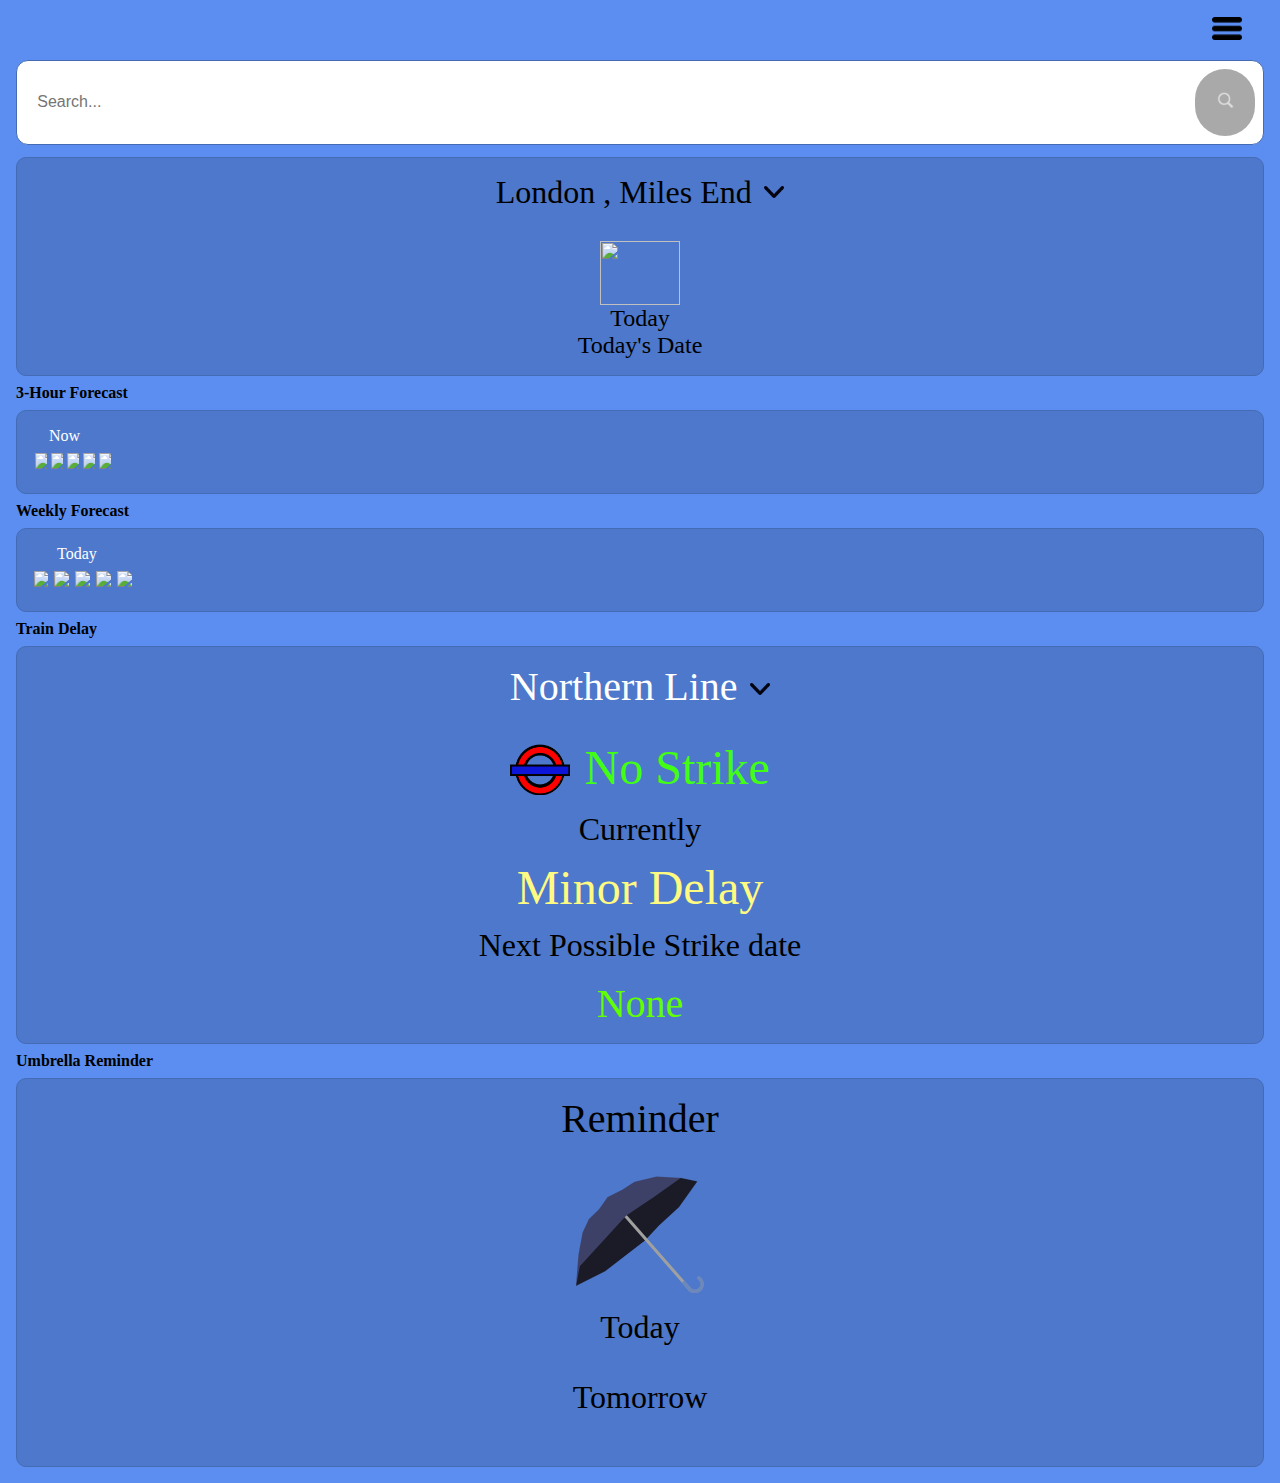
==== index.html @ 031dc364 "Add files via upload" ====
<!DOCTYPE html>
<html lang="en">
<head>
    <meta charset="UTF-8">
    <meta name="viewport" content="width=device-width, initial-scale=1.0">
    <link href="css/index.css" rel="stylesheet" type="text/css">
    <title>Document</title>
</head>


<body>

    <div class="MainMenu">


            <!-- Setting -->
            <form action="Setting.html" class="setting">
                <button type="submit" ><img src="img/3 line (Setting).png" alt="Setting"></button>
            </form>
       

            <!-- SearchBar -->

            <form action="" class="search-bar-background">
                <input type="text" placeholder="Search..." list="options">
                <datalist id="options">
                    <option value="Hourly Forecast">Hourly Forecast</option>
                    <option value="Weekly Forecast">Weekly Forecast</option>
                    <option value="Train Delay">Train Delay</option>
                    <option value="Umbrella Reminder">Umbrella Reminder</option>
                    <option value="Weekly Forecast">Weekly Forecast</option>
                </datalist>

                <button type="submit"><img src="img/Magnifyingglass.png" alt="SearchButton"></button>
                <!-- <button type="submit"><img src="img/Arrow.png" alt="cancelButton"></button> -->
            </form>
    


        <!-- Box1, abt weather/temperature -->

        <div class = "Main_Temp_weather">
            
            <div class = "Location-Top">
                <div class = "Location">London , Miles End</div>
                <img class="arrow" src="img/Arrow.png" alt="Temperature/weather-arrow">
            </div>

            <div class = "Temperature-Middle">
                <!-- <div>test</div> -->
                <img class="weatherIcon" id="weatherIcon" src="#">
                <div class="temperatureValue" id="todayDateTemp"></div>
            </div>

            <div class = "Weather Today">Today</div>
            <div class = "Weather WeatherName" id="weatherName"></div>
            <div class = "Weather T_Date">Today's Date</div>
            <div class = "Weather Date" id="todayDate"></div>

        </div>




        
        <!-- Box2, abt hourly forecast (title) -->

        <div class = "Box_Title">3-Hour Forecast</div>

        <!-- Box2 - Core code -->
        <div class = "Main_WeeklyForecast">


            <div class="ForeCast_FlexTable">
                <div class = "ForeCast Row1">
                    <div class="Time" style="padding-right: 1.5em">Now</div>
                    <div class="Time" id="3hourTime"></div>
                </div>
    
                <div class = "ForeCast Row2">
                    <img class="Icon-WeatherForecast" id="weatherHourIcon1" src="#">
                    <img class="Icon-WeatherForecast" id="weatherHourIcon2" src="#">
                    <img class="Icon-WeatherForecast" id="weatherHourIcon3" src="#">
                    <img class="Icon-WeatherForecast" id="weatherHourIcon4" src="#">
                    <img class="Icon-WeatherForecast" id="weatherHourIcon5" src="#">
                </div>
    
                <div class = "ForeCast Row3" style="padding-left: 2em">
                    <div class="Temperature-WeatherForecast" id="nowTemp"></div>
                    <div class="Temperature-WeatherForecast" id="hourWeatherData"></div>
                </div>
            </div>
            

        </div>




        <!-- Box3, abt weekly forecast (title) -->  
        
        <div class = "Box_Title">Weekly Forecast</div>

        <!-- Box3 - Core code -->

        <div class = "Main_WeeklyForecast">


            <div class="ForeCast_FlexTable">
                <div class = "Weekly_ForeCast Weekly_Row1">
                    <div class="Weekly_Time" style="padding-left: 1.5em; padding-right: 1.5em">Today</div>
                    <div class="Weekly_Time" id="weekDay"></div>
                </div>
    
                <div class = "Weekly_ForeCast Weekly_Row2">
                    <img class="Weekly_Icon-WeatherForecast" id="weatherWeekIcon1" src="#">
                    <img class="Weekly_Icon-WeatherForecast" id="weatherWeekIcon2" src="#">
                    <img class="Weekly_Icon-WeatherForecast" id="weatherWeekIcon3" src="#">
                    <img class="Weekly_Icon-WeatherForecast" id="weatherWeekIcon4" src="#">
                    <img class="Weekly_Icon-WeatherForecast" id="weatherWeekIcon5" src="#">
                </div>
    
                <div class = "Weekly_ForeCast Weekly_Row3">
                    <div class="Weekly_Temperature-WeatherForecast" id="tdyDiffTemp"></div>
                    <div class="Weekly_Temperature-WeatherForecast" id="differentTemp"></div>
                </div>
            </div>
            
        </div>




        <!-- Box4, abt train delay (title) -->  

        <div class = "Box_Title">Train Delay</div>  

        <!-- Box4, Core code -->  

        <div class = "Main_Train_Delay">
            
            <div class = "TrainLine-Top">
                <div class = "TrainLine">Northern Line</div>
                <img class="Train_delay_arrow" src="img/Arrow.png" alt="TrainDelay-arrow">
            </div>

            <div class = "Delay-Middle">
                <!-- <div>test</div> -->
                <img class="TFL_icon" src="img/TFL icon.png" alt="TFL-Icon">
                <div class="Strike">No Strike</div>
            </div>

            <div class = "Delay Currently">Currently</div>
            <div class = "Delay TypeOfDelay">Minor Delay</div>
            <div class = "Delay Nxt_Stike_Date">Next Possible Strike date</div>
            <div class = "Delay Strike_Date">None</div>

        </div>
        



        <!-- Box5, abt umbrella reminder (title) -->  

        <div class = "Box_Title">Umbrella Reminder</div>  

        <!-- Box5, Core code -->  

        <div class = "Main_UmbrellaReminder">
            
            <div class = "Umbrella-Top">
                <div class = "Reminder-title">Reminder</div>
            </div>

            <div class = "Rem_Today-Middle">
                <img class=UmbrellaIcon src="img/UmbrellaIcon.png" alt="Umbrella">
            </div>

            <div class = "Reminder R_Today">Today</div>
            <div class = "Reminder BringUmbrella" id="umbrellaTdyCheck"></div>
            <div class = "Reminder R_Tomorrow">Tomorrow</div>
            <div class = "Reminder recommend" id="umbrellaTmrCheck"></div>

        </div>

        <script src="Weather.js"></script>
        

    </div>

</body>
</html>
---- css/index.css ----
/* 768px */


@media only screen and (max-width: 10000000px) {
    body{
        margin: 0;
        padding: 0;
        /* line-height: 1.6;
        word-spacing: 1.4px; */
        display: flex;
        height: 100%;
        background-color: #5B8EF0;
    }
    
    /* Special title for each box */

    .Box_Title{
        padding-left: 1em;
        margin-top: 0.5em;
        margin-bottom: 0.5em;
        font-weight: bold;

    }

    /* Whole of main menu value here */

    .MainMenu {
        width: 100%;
        height: 100%;
        /* border: 10px solid; */
        display: flex;
        flex-direction: column;
    }
    /* ---------------------------------------------------------------------- */

    .Setting_Search{
        display: flex;
        flex-direction: column;
    }

    /* ---------------------------------------------------------------------- */
    /* Setting */


    .setting{
        padding: 1em;
        margin-left: auto;
        margin-right: 1em;
    }

    .setting button{
        background: transparent;
        border: 0;

        cursor: pointer;
    }
    .setting img{
        width: 30px;
    }

    /* ---------------------------------------------------------------------- */

    /* Search Bar */

    .search-bar-background{
        padding: 0.5em;
        margin-left: 1em;
        margin-right: 1em;
        border: 1px solid #456BB4;
        border-radius: 12px;
        background-color: white;
        color: black;
        display: flex;
        
    }

    .search-bar-background input{
        flex: 1;
        border: 0;
        padding: 2% 1%;
        font-size: 100%;
        color: #000000;
        outline: none;
    }

    .search-bar-background button img{
        width: 25px;
    }

    .search-bar-background button{
        border: 0;
        border-radius: 1000px;
        width: 60px;
        background-color: darkgrey;
        cursor: pointer;
    }
    

    /* ---------------------------------------------------------------------- */

    
    /* Box 1, Weather/temperature */
    /* mainFrame Value */
    .Main_Temp_weather {
        height: 100%;
        padding: 1em;
        margin-top: 0.75em;
        margin-left: 1em;
        margin-right: 1em;
        border: 1px solid #456BB4;
        border-radius: 10px;
        background-color: rgb(69,107,180,0.61);
        color: black;
        display: flex;
        flex-direction: column;
    }

    /* Location name , Top */

    .Location-Top{
        align-self: center;
        display: flex;
        text-align: center;
    }

    .Location{
        font-size: 2em;
    }

    .arrow{
        height: 0.75em;
        padding-top: 0.75em;
        padding-left: 0.75em;

    }
    /* Weather & temp , Middle*/

    .Temperature-Middle{
        padding-top: 2.5%;
        align-self: center;
        color: #CAD7DF;
        display: flex;
        
    }


    .weatherIcon{
        width: 5em;
        height: 4em;
    }
    .temperatureValue{
        font-size: 4em;
        
    }


    /* Bottom 4 item , today, Weather name, t_date & date*/

    .Weather{
        align-self: center;
    }

    .Today{
        font-size: 1.5em;
    }

    .WeatherName{
        font-size: 2.5em;
        color: #CAD7DF;
    }

    .T_Date{
        font-size: 1.5em;
    }

    .Date{
        font-size: 2em;
        color: #76D6FF;
    }
    /* ---------------------------------------------------------------------- */

    /* Box 2 - hourly forecast */

    .Main_HourlyForecast{
        height: 100%;
        padding: 1em;
        margin-left: 1em;
        margin-right: 1em;
        border: 1px solid #456BB4;
        border-radius: 10px;
        background-color: rgb(69,107,180,0.61);
        color: black;
        display: flex;
    }

    .ForeCast_FlexTable{
        display: flex;
        flex-direction: column;
    }

    .ForeCast{
        display: flex;
    }

    .Time{
        color: #FFFFFF;
        display: flex;
    }

    .Icon-WeatherForecast{
        padding-top: 0.5em;
        padding-bottom: 0.5em;
        margin: auto;
        width: 15%;
    }

    .Temperature-WeatherForecast{
        padding-right: 0.3em;
        color: #FFFFFF;
        display: flex;
    }

    .Row1{
        padding-left: 1em;
    }
    
    /* ---------------------------------------------------------------------- */

    /* Box 3 - weekly forecast */

    .Main_WeeklyForecast{
        height: 100%;
        padding: 1em;
        margin-left: 1em;
        margin-right: 1em;
        border: 1px solid #456BB4;
        border-radius: 10px;
        background-color: rgb(69,107,180,0.61);
        color: black;
        display: flex;
    }

    .Weekly_ForeCast{
        display: flex;
    }

    .Weekly_Time{
        padding-right: 0.3em;
        color: #FFFFFF;
        display: flex;
    }

    .Weekly_Icon-WeatherForecast{
        padding-top: 0.5em;
        padding-bottom: 0.5em;
        margin: auto;
        width: 15%;
    }

    .Weekly_Temperature-WeatherForecast{
        color: #FFFFFF;
        display: flex;
    }

    .Weekly_Row1{
        gap: 0.3em;
    }
    .Weekly_Row2{
        gap:0.3em;
    }

    .Weekly_Row3{
        gap:3px;
    }
    /* ---------------------------------------------------------------------- */
    
    /* Box 4 - Train Delay */

    .Main_Train_Delay {
        height: 100%;
        padding: 1em;
        margin-left: 1em;
        margin-right: 1em;
        border: 1px solid #456BB4;
        border-radius: 10px;
        background-color: rgb(69,107,180,0.61);
        color: black;
        display: flex;
        flex-direction: column;
    }

    /* Location name , Top */

    .TrainLine-Top{
        align-self: center;
        display: flex;
        text-align: center;
    }

    .TrainLine{
        font-size: 2.5em;
        color: #FFFFFF;
        text-align: center;
    }

    .Train_delay_arrow{
        height: 0.75em;
        padding-top: 1.25em;
        padding-left: 0.75em;

    }
    /* Weather & temp , Middle*/

    .Delay-Middle{
        padding-top: 2.5%;
        align-self: center;
        color: #CAD7DF;
        display: flex;
        
    }


    .TFL_icon{
        width: 3.75em;
        padding-top: 0.2em;
    }
    .Strike{
        padding-left: 0.3em;
        font-size: 3em;
        color: #42FE13;
    }


    /* Bottom 4 item , today, Weather name, t_date & date*/

    .Delay{
        align-self: center;
    }

    .Currently{
        padding-top: 0.5em;
        font-size: 2em;
    }

    .TypeOfDelay{
        padding-top: 0.25em;
        padding-bottom: 0.25em;
        font-size: 3em;
        color: #FFFA81;
        text-align: center;
    }

    .Nxt_Stike_Date{
        padding-bottom: 0.5em;
        font-size: 2em;
        text-align: center;
    }

    .Strike_Date{
        font-size: 2.5em;
        color: #61FF00;
        text-align: center;
    }


    /* ---------------------------------------------------------------------- */
    
    /* Box 5 - Umbrella Reminder */

    .Main_UmbrellaReminder {
        height: 100%;
        padding: 1em;
        margin-left: 1em;
        margin-right: 1em;
        border: 1px solid #456BB4;
        border-radius: 10px;
        background-color: rgb(69,107,180,0.61);
        color: black;
        display: flex;
        flex-direction: column;

        margin-bottom: 1em;
    }

    /* Location name , Top */

    .Umbrella-Top{
        align-self: center;
        display: flex;
    }

    .Reminder-title{
        font-size: 2.5em;
    }

    /* Weather & temp , Middle*/

    .Rem_Today-Middle{
        padding-top: 2.5%;
        align-self: center;
        color: #CAD7DF;
        display: flex;
        flex-direction: column;
    }


    .UmbrellaIcon{
        align-self: center;
        width: 8em;
        padding-top: 0.2em;
    }


    /* Bottom 4 item , today, Weather name, t_date & date*/

    .Reminder{
        align-self: center;
    }

    .R_Today{
        padding-top: 0.5em;
        padding-bottom: 0.25em;
        font-size: 2em;
    }

    .BringUmbrella{
        padding-top: 0.25em;
        padding-bottom: 0.25em;
        font-size: 2.2em;
        color: #FFE600;
        text-align: center;
    }

    .R_Tomorrow{
        padding-top: 0.25em;
        padding-bottom: 0.5em;
        font-size: 2em;
    }

    .recommend{
        padding-top: 0.25em;
        padding-bottom: 0.25em;
        font-size: 2.2em;
        color: #61FF00;
        text-align: center;
    }

    /* ---------------------------------------------------------------------- */

    /* template css. could delete, useless code */
    .item{
        height: 100%;
        padding: 1em;
        margin: 1em;
        border: 10px solid;
        border-radius: 10px;
    }
    

}
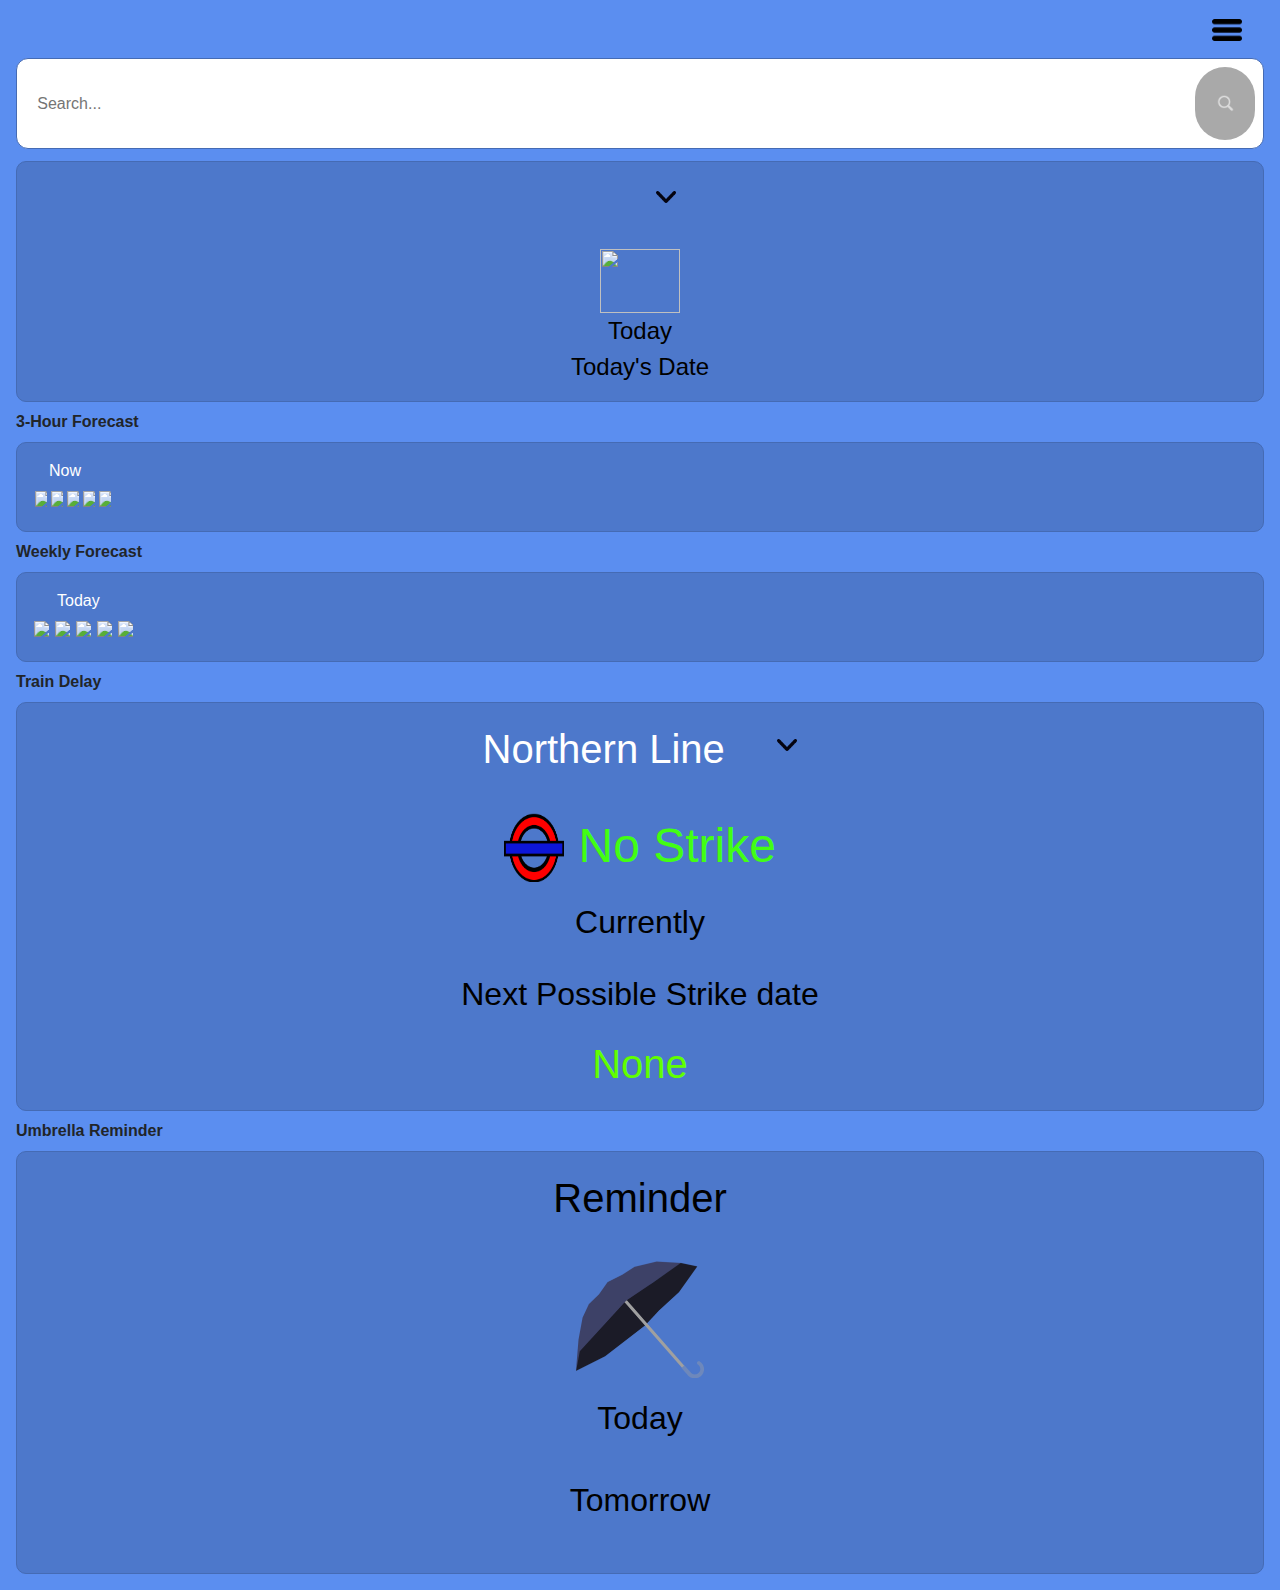
==== commit 77a68882: "Add files via upload" ====
--- a/index.html
+++ b/index.html
@@ -3,6 +3,7 @@
 <head>
     <meta charset="UTF-8">
     <meta name="viewport" content="width=device-width, initial-scale=1.0">
+    <link rel="stylesheet" href="https://cdn.jsdelivr.net/npm/bootstrap@4.0.0/dist/css/bootstrap.min.css" integrity="sha384-Gn5384xqQ1aoWXA+058RXPxPg6fy4IWvTNh0E263XmFcJlSAwiGgFAW/dAiS6JXm" crossorigin="anonymous">
     <link href="css/index.css" rel="stylesheet" type="text/css">
     <title>Document</title>
 </head>
@@ -42,8 +43,22 @@
         <div class = "Main_Temp_weather">
             
             <div class = "Location-Top">
-                <div class = "Location">London , Miles End</div>
-                <img class="arrow" src="img/Arrow.png" alt="Temperature/weather-arrow">
+                <div class = "Location" id="weatherLocation"></div>
+                <nav class=" navbar-expand-lg navbar-light">
+                    <span id="navbarSupportedContent">
+                        <ul>
+                          <a href="#" id="navbarDropdown" role="button" data-toggle="dropdown" aria-haspopup="true" aria-expanded="false">
+                            <img class="arrow" src="img/Arrow.png" alt="Temperature/weather-arrow" style="box-sizing: content-box;">
+                          </a>
+                          <nav class="dropdown-menu" aria-labelledby="navbarDropdown">
+                            <a class="dropdown-item" onclick="getInfo3(`London`)">London</a>
+                            <a class="dropdown-item" onclick="getInfo3(`Durham`)">Durham</a>
+                            <a class="dropdown-item" onclick="getInfo3(`Manchester`)">Manchester</a>
+                            <a class="dropdown-item" onclick="getInfo3(`Birmingham`)">Birmingham</a>
+                          </nav>
+                        </ul>
+                    </span>
+                  </nav>
             </div>
 
             <div class = "Temperature-Middle">
@@ -140,8 +155,29 @@
         <div class = "Main_Train_Delay">
             
             <div class = "TrainLine-Top">
-                <div class = "TrainLine">Northern Line</div>
-                <img class="Train_delay_arrow" src="img/Arrow.png" alt="TrainDelay-arrow">
+                <div class = "TrainLine" id="trianName">Northern Line</div>
+                <nav class=" navbar-expand-lg navbar-light">
+                <span id="navbarSupportedContent">
+                    <ul>
+                      <a href="#" id="navbarDropdown" role="button" data-toggle="dropdown" aria-haspopup="true" aria-expanded="false">
+                        <img class="Train_delay_arrow" src="img/Arrow.png" alt="TrainDelay-arrow" style="box-sizing: content-box;">
+                      </a>
+                      <nav class="dropdown-menu" aria-labelledby="navbarDropdown">
+                        <a class="dropdown-item" onclick="getInfo2(0)">Bakerloo Line</a>
+                        <a class="dropdown-item" onclick="getInfo2(1)">Central Line</a>
+                        <a class="dropdown-item" onclick="getInfo2(2)">Circle Line</a>
+                        <a class="dropdown-item" onclick="getInfo2(3)">District Line</a>
+                        <a class="dropdown-item" onclick="getInfo2(4)">Hammersmith & City Line</a>
+                        <a class="dropdown-item" onclick="getInfo2(5)">Jubilee Line</a>
+                        <a class="dropdown-item" onclick="getInfo2(6)">Metropolitan Line</a>
+                        <a class="dropdown-item" onclick="getInfo2(7)">Northern Line</a>
+                        <a class="dropdown-item" onclick="getInfo2(8)">Piccadilly Line</a>
+                        <a class="dropdown-item" onclick="getInfo2(9)">Victoria Line</a>
+                        <a class="dropdown-item" onclick="getInfo2(10)">Waterloo & City Line</a>
+                      </nav>
+                    </ul>
+                </span>
+              </nav>
             </div>
 
             <div class = "Delay-Middle">
@@ -151,7 +187,7 @@
             </div>
 
             <div class = "Delay Currently">Currently</div>
-            <div class = "Delay TypeOfDelay">Minor Delay</div>
+            <div class = "Delay TypeOfDelay" id="tubeStatus"></div>
             <div class = "Delay Nxt_Stike_Date">Next Possible Strike date</div>
             <div class = "Delay Strike_Date">None</div>
 
@@ -183,6 +219,9 @@
 
         </div>
 
+        <script src="https://code.jquery.com/jquery-3.2.1.slim.min.js" integrity="sha384-KJ3o2DKtIkvYIK3UENzmM7KCkRr/rE9/Qpg6aAZGJwFDMVNA/GpGFF93hXpG5KkN" crossorigin="anonymous"></script>
+        <script src="https://cdn.jsdelivr.net/npm/popper.js@1.12.9/dist/umd/popper.min.js" integrity="sha384-ApNbgh9B+Y1QKtv3Rn7W3mgPxhU9K/ScQsAP7hUibX39j7fakFPskvXusvfa0b4Q" crossorigin="anonymous"></script>
+        <script src="https://cdn.jsdelivr.net/npm/bootstrap@4.0.0/dist/js/bootstrap.min.js" integrity="sha384-JZR6Spejh4U02d8jOt6vLEHfe/JQGiRRSQQxSfFWpi1MquVdAyjUar5+76PVCmYl" crossorigin="anonymous"></script>
         <script src="Weather.js"></script>
         
 
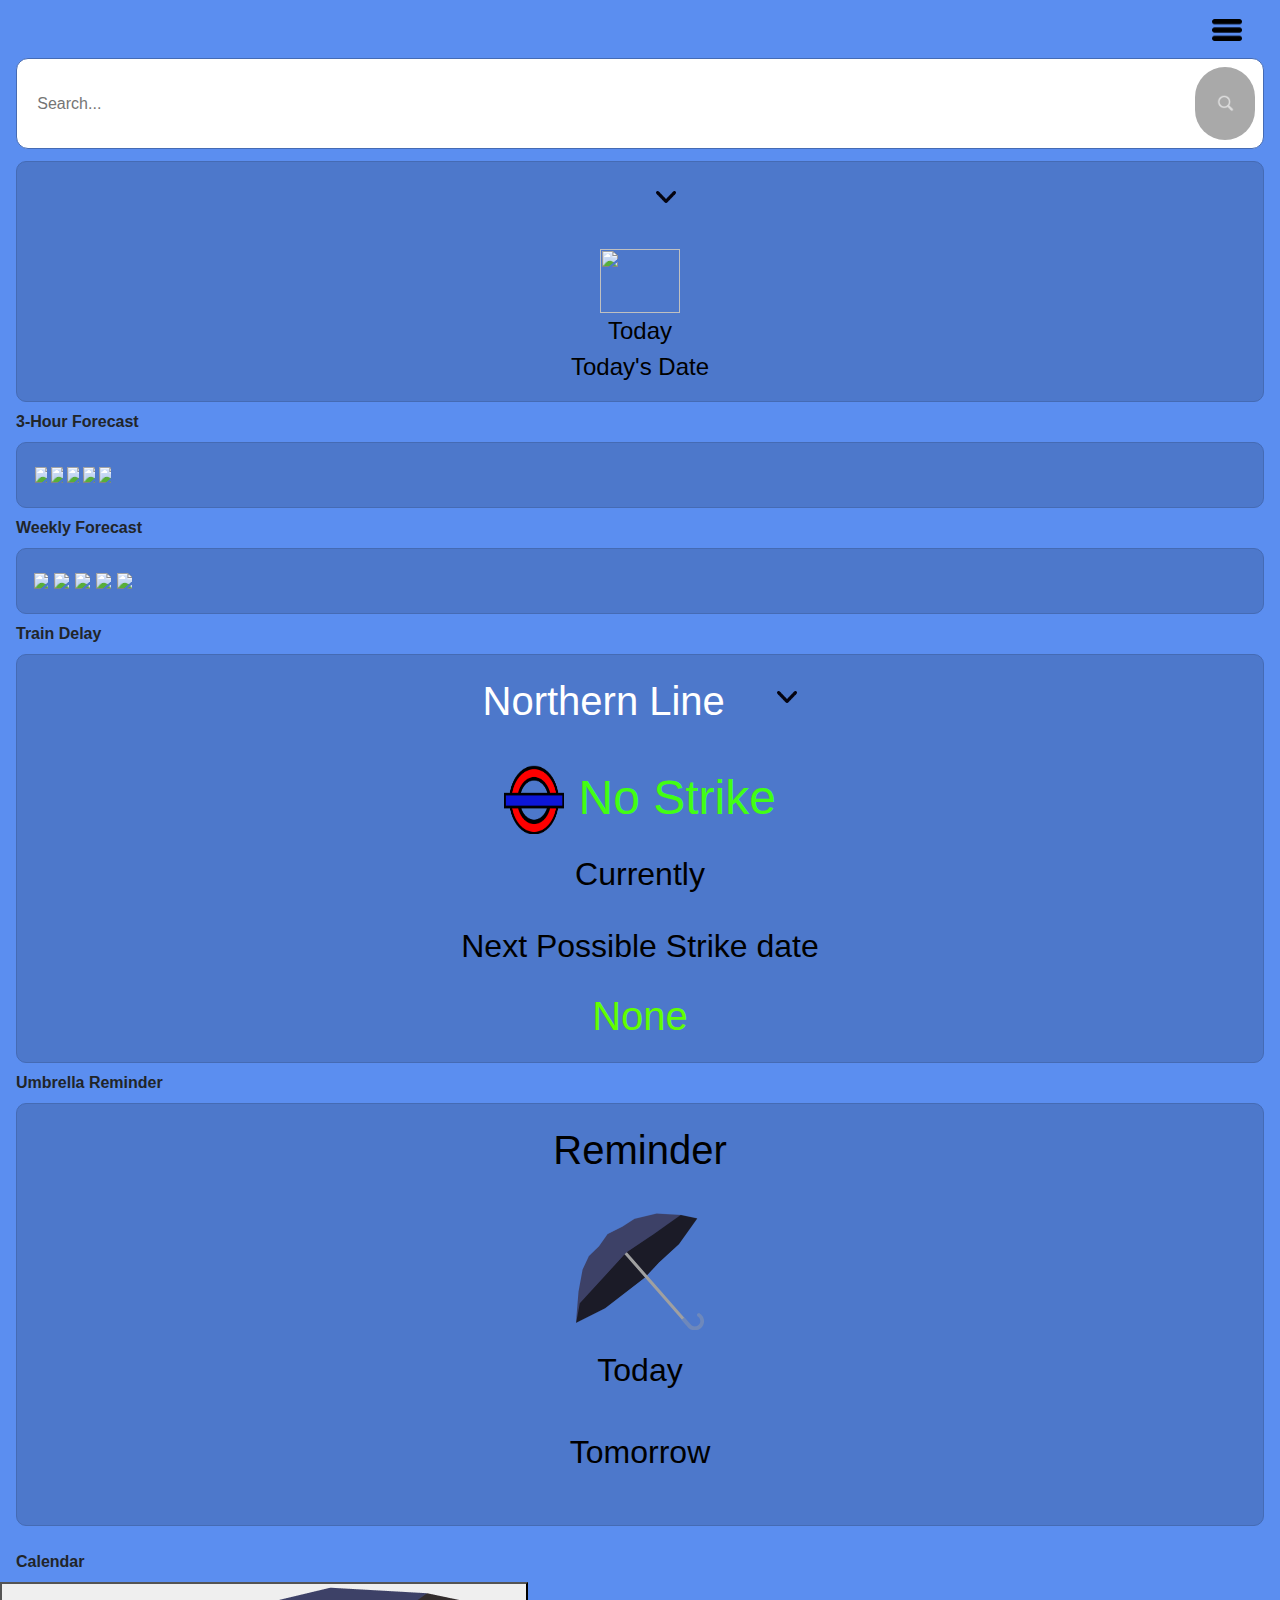
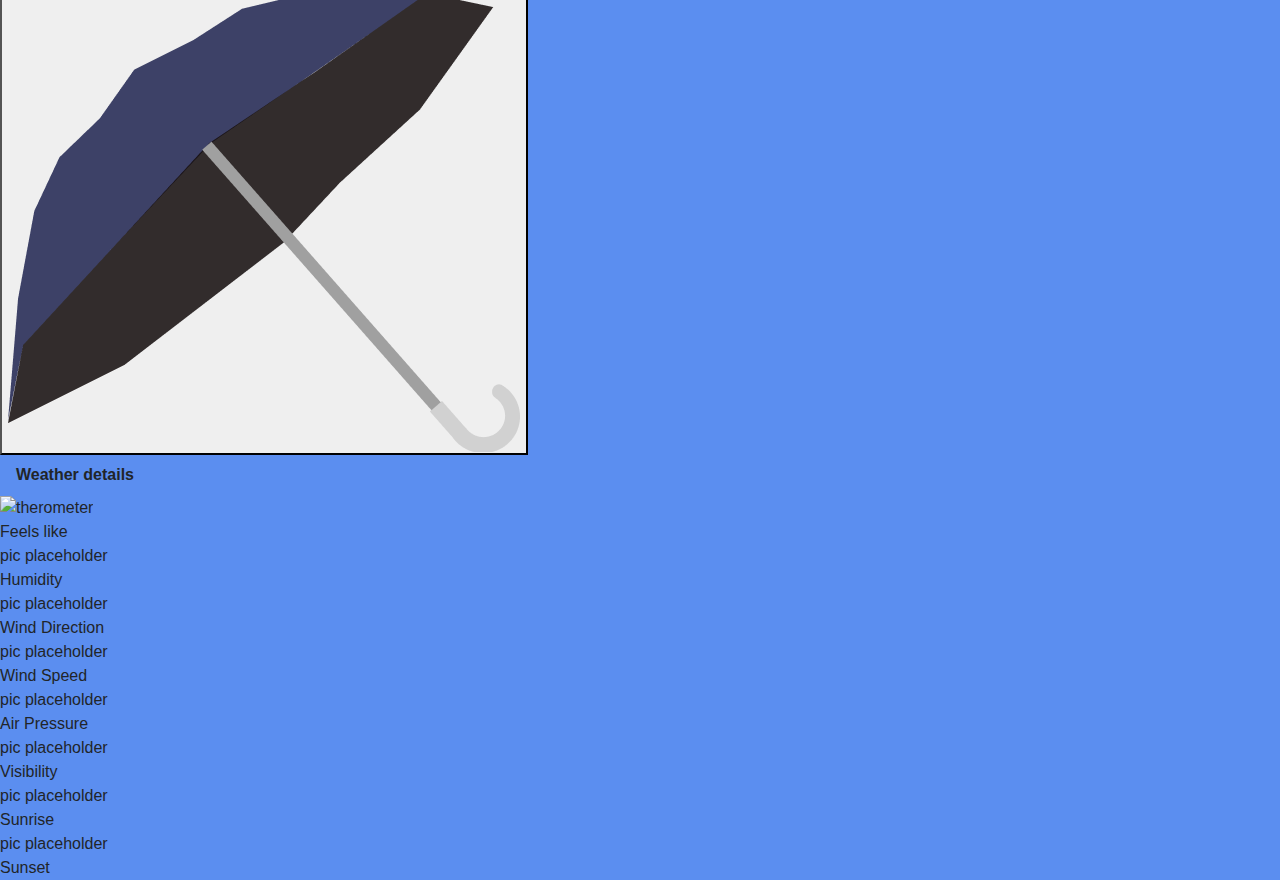
==== commit 92fc240c: "Add files via upload" ====
--- a/index.html
+++ b/index.html
@@ -41,7 +41,7 @@
         <!-- Box1, abt weather/temperature -->
 
         <div class = "Main_Temp_weather">
-            
+
             <div class = "Location-Top">
                 <div class = "Location" id="weatherLocation"></div>
                 <nav class=" navbar-expand-lg navbar-light">
@@ -87,11 +87,11 @@
 
 
             <div class="ForeCast_FlexTable">
-                <div class = "ForeCast Row1">
-                    <div class="Time" style="padding-right: 1.5em">Now</div>
-                    <div class="Time" id="3hourTime"></div>
-                </div>
+                
+                <!-- Row1 -->
+                <div class="Time" id="3hourTime"></div>
     
+                <!-- Row2 -->
                 <div class = "ForeCast Row2">
                     <img class="Icon-WeatherForecast" id="weatherHourIcon1" src="#">
                     <img class="Icon-WeatherForecast" id="weatherHourIcon2" src="#">
@@ -100,10 +100,8 @@
                     <img class="Icon-WeatherForecast" id="weatherHourIcon5" src="#">
                 </div>
     
-                <div class = "ForeCast Row3" style="padding-left: 2em">
-                    <div class="Temperature-WeatherForecast" id="nowTemp"></div>
-                    <div class="Temperature-WeatherForecast" id="hourWeatherData"></div>
-                </div>
+                <!-- Row3 -->
+                <div class="Temperature-WeatherForecast" id="hourWeatherData"></div>
             </div>
             
 
@@ -122,11 +120,10 @@
 
 
             <div class="ForeCast_FlexTable">
-                <div class = "Weekly_ForeCast Weekly_Row1">
-                    <div class="Weekly_Time" style="padding-left: 1.5em; padding-right: 1.5em">Today</div>
-                    <div class="Weekly_Time" id="weekDay"></div>
-                </div>
-    
+                <!-- Week Day, Row1 -->
+                <div class="Weekly_Time" id="weekDay"></div>
+
+                <!-- icons, Row2-->
                 <div class = "Weekly_ForeCast Weekly_Row2">
                     <img class="Weekly_Icon-WeatherForecast" id="weatherWeekIcon1" src="#">
                     <img class="Weekly_Icon-WeatherForecast" id="weatherWeekIcon2" src="#">
@@ -135,10 +132,10 @@
                     <img class="Weekly_Icon-WeatherForecast" id="weatherWeekIcon5" src="#">
                 </div>
     
+                <!-- temp, Row3 -->
                 <div class = "Weekly_ForeCast Weekly_Row3">
-                    <div class="Weekly_Temperature-WeatherForecast" id="tdyDiffTemp"></div>
-                    <div class="Weekly_Temperature-WeatherForecast" id="differentTemp"></div>
-                </div>
+                </div>
+                <div class="Weekly_Temperature-WeatherForecast" id="differentTemp"></div>
             </div>
             
         </div>
@@ -219,9 +216,109 @@
 
         </div>
 
+
+
+        
+        <!-- Box6, abt Calendar (title) -->  
+
+        <div class = "Box_Title">Calendar</div>  
+
+        <!-- Box6, Core code -->  
+
+        <div class = "Main_Calendar">
+
+            <!-- placeholder for calendar -->
+            <form action="Reminder.html" >
+                <button class = "Button"> <img class=CalendarIcon src="img/UmbrellaIcon.png" alt="Calendar"></button>
+            </form>
+           
+
+        </div>
+
+
+
+
+
+        <!-- Box7, abt Weather Detail (title) -->  
+
+        <div class = "Box_Title">Weather details</div>  
+
+        <!-- Box7, Core code -->  
+
+        <div class = "Main_WeatherDetails">
+            
+            <div class="rows">
+                <div class = "boxes">
+                    <img class="Text-top" src="img/TempSymbol.png" alt="therometer">
+                    <div>Feels like</div>
+                    <div class="Text-bot" id="feelLikeData"></div>
+                </div>
+
+                <div class = "boxes">
+                    <img class="Text-top" src="" alt="">pic placeholder</img>
+                    <div>Humidity</div>
+                    <div class="Text-bot" id="humidityData"></div>
+                </div>
+
+            </div>
+
+            <div class="rows">
+                
+                <div class = "boxes">
+                    <img class="Text-top" src="" alt="">pic placeholder</img>
+                    <div>Wind Direction</div>
+                    <div class="Text-bot" id="windDirectionData"></div>
+                </div>
+
+                <div class = "boxes">
+                    <img class="Text-top" src="" alt="">pic placeholder</img>
+                    <div>Wind Speed</div>
+                    <div class="Text-bot" id="windSpeedData"></div>
+                </div>
+            </div>
+
+            <div class="rows">
+                
+                <div class = "boxes">
+                    <img class="Text-top" src="" alt="">pic placeholder</img>
+                    <div>Air Pressure</div>
+                    <div class="Text-bot" id="pressureData"></div>
+                </div>
+
+                <div class = "boxes">
+                    <img class="Text-top" src="" alt="">pic placeholder</img>
+                    <div>Visibility</div>
+                    <div class="Text-bot" id="visibilityData"></div>
+                </div>
+            </div>
+
+            <div class="rows">
+                
+                <div class = "boxes">
+                    <img class="Text-top" src="" alt="">pic placeholder</img>
+                    <div>Sunrise</div>
+                    <div class="Text-bot" id="sunriseData"></div>
+                </div>
+
+                <div class = "boxes">
+                    <img class="Text-top" src="" alt="">pic placeholder</img>
+                    <div>Sunset</div>
+                    <div class="Text-bot" id="sunsetData"></div>
+                </div>
+            </div>
+
+        </div>
+
+
+<!----------------------------------END OF HTML  ----------------------------------------->
+
+
         <script src="https://code.jquery.com/jquery-3.2.1.slim.min.js" integrity="sha384-KJ3o2DKtIkvYIK3UENzmM7KCkRr/rE9/Qpg6aAZGJwFDMVNA/GpGFF93hXpG5KkN" crossorigin="anonymous"></script>
         <script src="https://cdn.jsdelivr.net/npm/popper.js@1.12.9/dist/umd/popper.min.js" integrity="sha384-ApNbgh9B+Y1QKtv3Rn7W3mgPxhU9K/ScQsAP7hUibX39j7fakFPskvXusvfa0b4Q" crossorigin="anonymous"></script>
         <script src="https://cdn.jsdelivr.net/npm/bootstrap@4.0.0/dist/js/bootstrap.min.js" integrity="sha384-JZR6Spejh4U02d8jOt6vLEHfe/JQGiRRSQQxSfFWpi1MquVdAyjUar5+76PVCmYl" crossorigin="anonymous"></script>
+                
+        <!-- javascript -->
+
         <script src="Weather.js"></script>
         
 
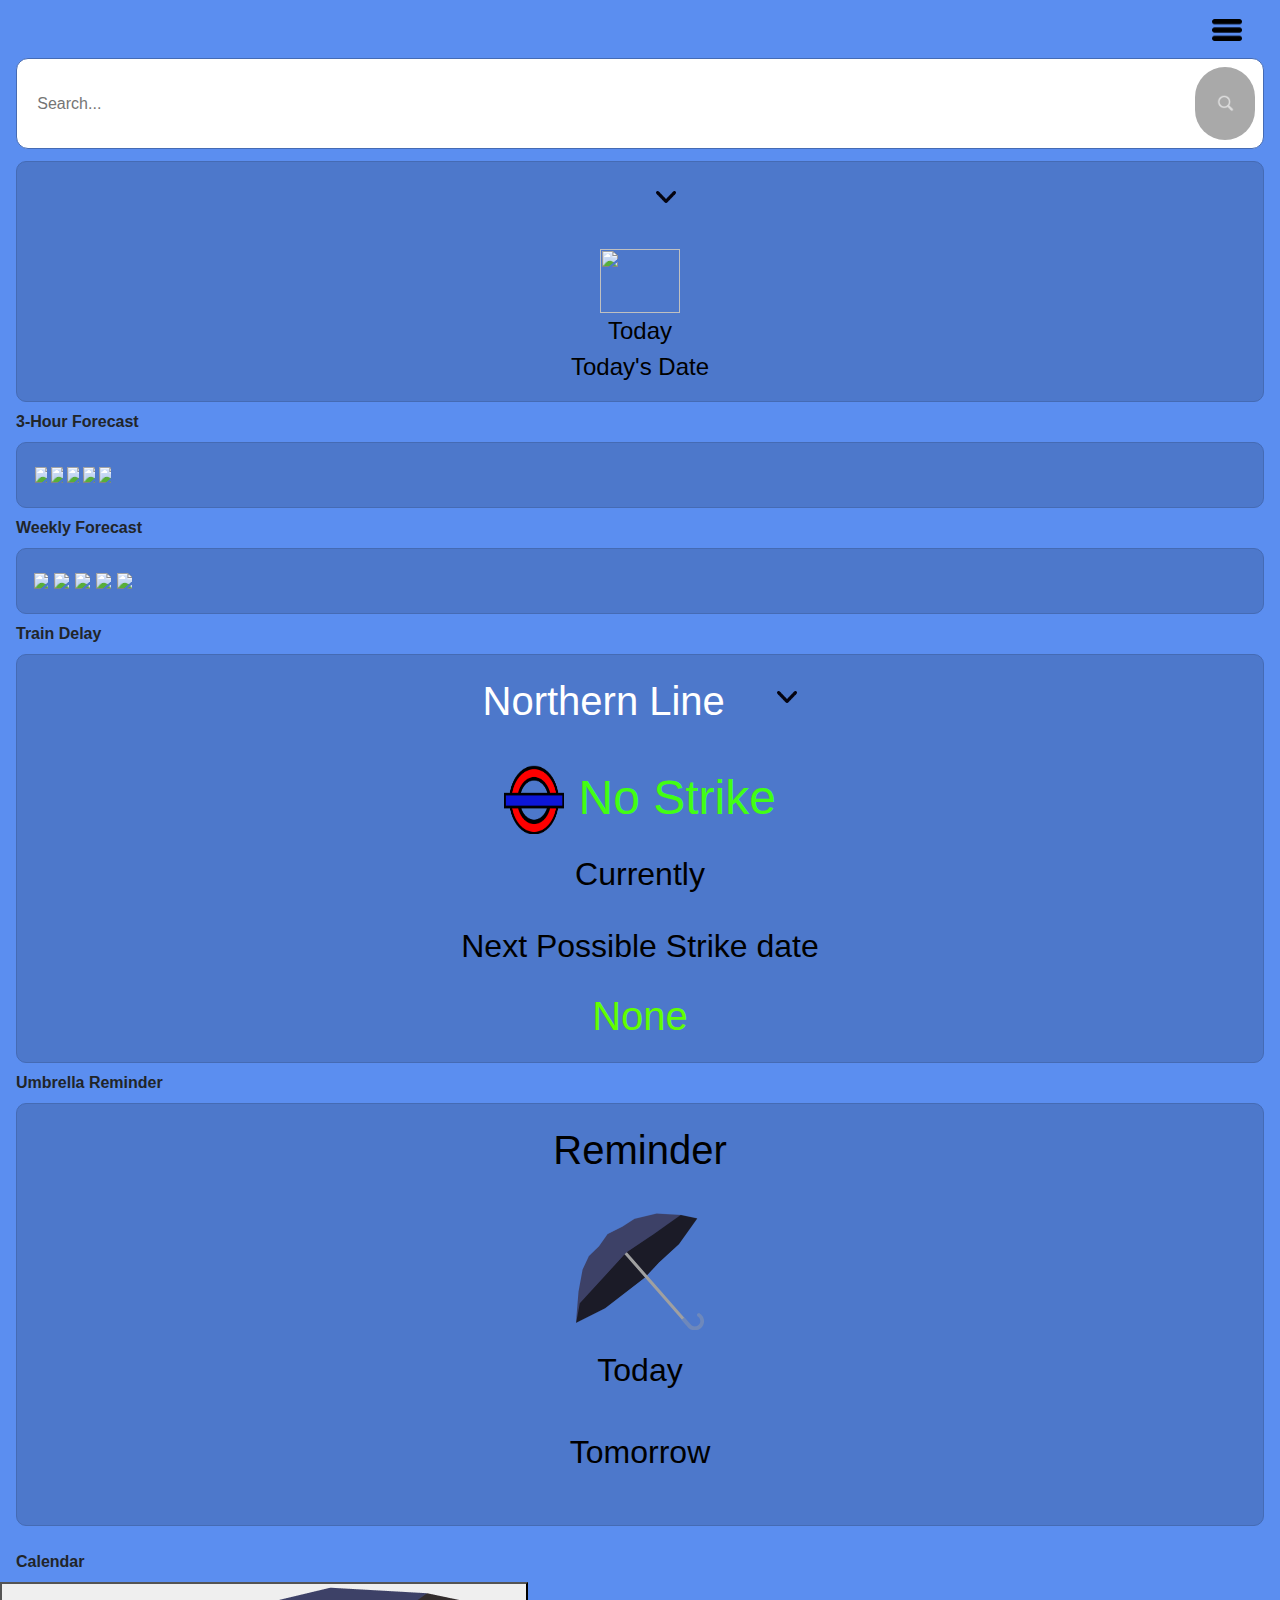
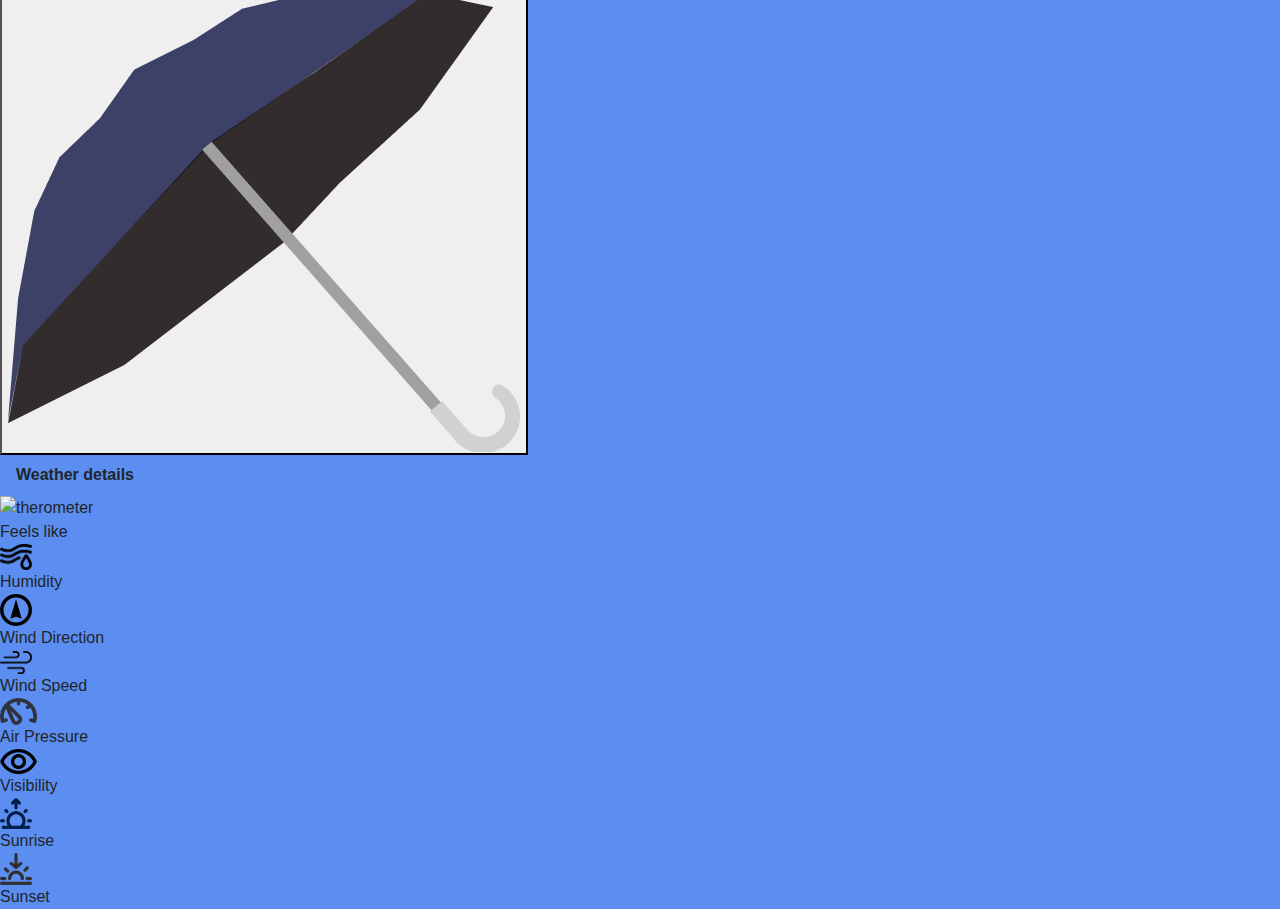
==== commit 779ff233: "Add files via upload" ====
--- a/index.html
+++ b/index.html
@@ -255,7 +255,7 @@
                 </div>
 
                 <div class = "boxes">
-                    <img class="Text-top" src="" alt="">pic placeholder</img>
+                    <img class="Text-top" src="img/HumiditySymbol.png" alt="humidity" style="width: 2em;"></img>
                     <div>Humidity</div>
                     <div class="Text-bot" id="humidityData"></div>
                 </div>
@@ -265,13 +265,13 @@
             <div class="rows">
                 
                 <div class = "boxes">
-                    <img class="Text-top" src="" alt="">pic placeholder</img>
+                    <img class="Text-top" src="img/wind-deg.png" alt="" style="width: 2em;"></img>
                     <div>Wind Direction</div>
                     <div class="Text-bot" id="windDirectionData"></div>
                 </div>
 
                 <div class = "boxes">
-                    <img class="Text-top" src="" alt="">pic placeholder</img>
+                    <img class="Text-top" src="img/windSpeedSymbol.png" alt="" style="width: 2em;"></img>
                     <div>Wind Speed</div>
                     <div class="Text-bot" id="windSpeedData"></div>
                 </div>
@@ -280,13 +280,13 @@
             <div class="rows">
                 
                 <div class = "boxes">
-                    <img class="Text-top" src="" alt="">pic placeholder</img>
+                    <img class="Text-top" src="img/pressure.png" alt="" style="width: 2.3em;"></img>
                     <div>Air Pressure</div>
                     <div class="Text-bot" id="pressureData"></div>
                 </div>
 
                 <div class = "boxes">
-                    <img class="Text-top" src="" alt="">pic placeholder</img>
+                    <img class="Text-top" src="img/visibility.png" alt="" style="width: 2.3em;"></img>
                     <div>Visibility</div>
                     <div class="Text-bot" id="visibilityData"></div>
                 </div>
@@ -295,13 +295,13 @@
             <div class="rows">
                 
                 <div class = "boxes">
-                    <img class="Text-top" src="" alt="">pic placeholder</img>
+                    <img class="Text-top" src="img/sunrise.png" alt="" style="width: 2em;"></img>
                     <div>Sunrise</div>
                     <div class="Text-bot" id="sunriseData"></div>
                 </div>
 
                 <div class = "boxes">
-                    <img class="Text-top" src="" alt="">pic placeholder</img>
+                    <img class="Text-top" src="img/sunset.png" alt="" style="width: 2em;"></img>
                     <div>Sunset</div>
                     <div class="Text-bot" id="sunsetData"></div>
                 </div>
